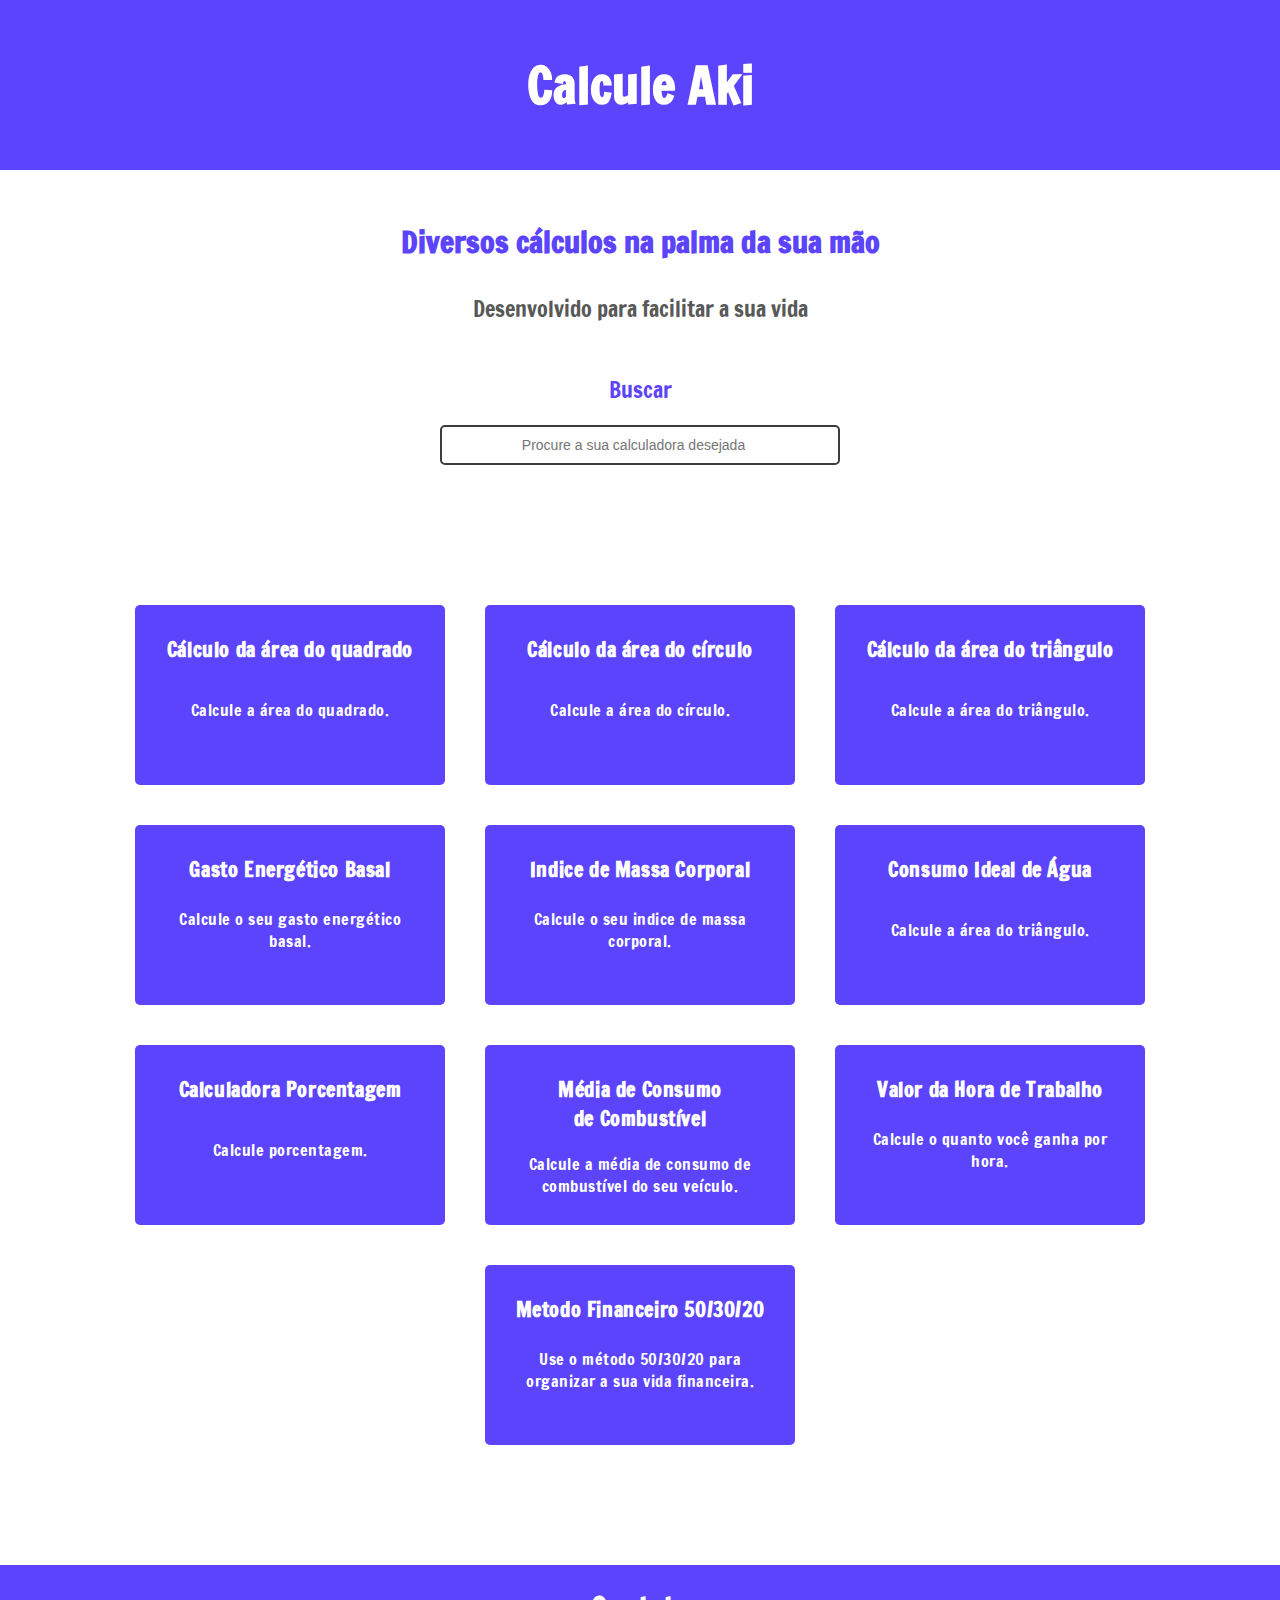
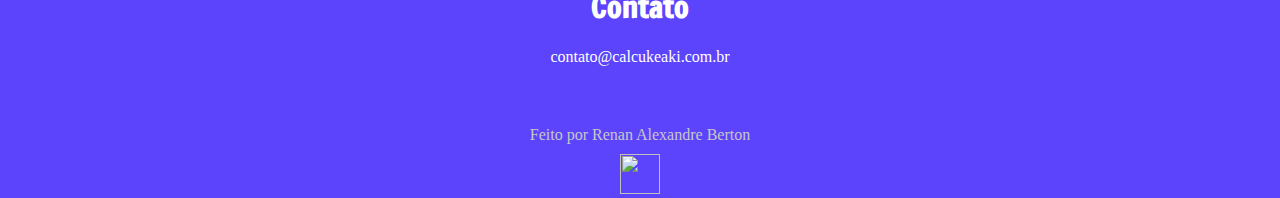
==== index.html @ 6d1ae71f "First Commit Teste" ====
<!DOCTYPE html>
<html lang="en">
<head>
  <meta charset="UTF-8">
  <meta http-equiv="X-UA-Compatible" content="IE=edge">
  <meta name="viewport" content="width=device-width, initial-scale=1.0">
  <title>Calcule Aki - Calculos na palma da sua mão</title>
  <meta name="description" content="Calcuke Aki - Calculos na palma da sua mão">
  <meta property="og:description" content="Calcuke Aki - Calculos na palma da sua mão">
  <meta property="og:image”content" content="https://i.postimg.cc/QCVg3ykB/logo.png">  
  <meta property="og:url" content="https://calculeaki.com.br/" />
  <link rel="shortcut icon" href="img/favicon.ico">
  <meta property="og:type" content="website" />
  <meta property="og:title" content="Calcuke Aki - Calculadora do Método 50/30/20 para controle financeiro" />
  <link rel="stylesheet" href="css/style.css">
</head>
<body>
  <header>
    <h1>Calcule Aki</h1>
  </header>  
  <section class="intro">
    <h2>Diversos cálculos na palma da sua mão</h2>
    <p>Desenvolvido para facilitar a sua vida</p>
    <span>Buscar</span>
    <input type="search" placeholder="Procure a sua calculadora desejada">
  </section>
    <section class="boxCards">
        <a class ="card" href="./area-quadrado/index.html">          
          <h3>Cálculo da área do quadrado</h3>
          <p>Calcule a área do quadrado.</p>
        </a>

        <a class ="card" href="./area-circulo/index.html">          
          <h3>Cálculo da área do círculo</h3>
          <p>Calcule a área do círculo.</p>
        </a>

        <a class ="card" href="./area-triangulo/index.html">          
          <h3>Cálculo da área do triângulo</h3>
          <p>Calcule a área do triângulo.</p>
        </a>

        <a class ="card" href="./calculo-basal/index.html">          
          <h3>Gasto Energético Basal</h3>
          <p>Calcule o seu gasto energético basal.</p>
        </a>

        <a class ="card" href="./teste-imc/index.html">          
          <h3>Indice de Massa Corporal</h3>
          <p>Calcule o seu indice de massa corporal.</p>
        </a>

        <a class ="card" href="./consumo-agua/index.html">          
          <h3>Consumo Ideal de Água</h3>
          <p>Calcule a área do triângulo.</p>
        </a>
        
        <a class ="card" href="./porcentagem/index.html">          
          <h3>Calculadora Porcentagem</h3>
          <p>Calcule porcentagem.</p>
        </a>

        <a class ="card" href="./calculo-gasolina/index.html">          
          <h3>Média de Consumo <br>de Combustível</h3>
          <p>Calcule a média de consumo de combustível do seu veículo.</p>
        </a>

        <a class ="card" href="./hora-trabalhada/index.html">          
          <h3>Valor da Hora de Trabalho</h3>
          <p>Calcule o quanto você ganha por hora.</p>
        </a>

        <a class ="card" href="./metodo-50/index.html">          
          <h3>Metodo Financeiro  50/30/20</h3>
          <p>Use o método 50/30/20 para organizar a sua vida financeira.</p>
        </a>
      </section>
      <footer>
        <h4>Contato</h4>
        <p>contato@calcukeaki.com.br</p>
        <div class="feitoPor">
          <span>Feito por Renan Alexandre Berton</span>
          <a href="https://www.linkedin.com/in/renan-alexandre-berton-565620142/"> <img src="https://iconape.com/wp-content/files/yd/367773/svg/logo-linkedin-logo-icon-png-svg.png" width="40" height="40" alt=""> </a>
        </div>
      </footer>
</body>
</html>
---- css/style.css ----
@import url('https://fonts.googleapis.com/css2?family=Francois+One&display=swap');

*, body {
  margin: 0px;
  padding: 0px;
}

h1 {
  text-align: center;
  font-family: 'Francois One', sans-serif;
  color: #fff;
  font-size: 50px;
}

header {
  background-color: #5B44FB;
  padding: 50px 0;
}

.intro {
  display: flex;
  flex-direction: column;
  justify-content: center;
  align-items: center;
}

.intro h2 {
  padding: 50px 0 30px 0;
  font-family: 'Francois One', sans-serif;
  color: #5B44FB;
  font-size: 30px;
}

.intro p {
  color: #585858;
  font-family: 'Francois One', sans-serif;
  font-size: 22px;
  padding: 0 0 50px 0;
}

.intro span {
  color: #5B44FB;
  font-size: 22px;
  font-family: 'Francois One', sans-serif;
}

.intro input {
  width: 400px;
  height: 40px;
  border-radius: 5px;
  border: 2px #3c3c3c solid;
  margin: 20px 0;
  padding: 0px 10px;
  text-align: center;
  color: #3c3c3c;
}

.intro input::placeholder {
  font-size: 14px;
}

.card {
  background-color: #5B44FB;
  color: #FFFFFF;
  height: 120px;
  padding: 30px;
  border-radius: 5px;
  border: none;
  text-align: center;
  letter-spacing: 0.5px;
  cursor: pointer;
  text-decoration: none;
  flex-wrap: wrap;
  display: flex;
  justify-content: space-around;
  flex: 0 1 250px;
  margin: 20px;
  transform: 1;
}

.card:hover {
  padding: 40px;
  transition: 1s;
}

.card h3 {
  font-family: 'Francois One', sans-serif;
  font-size: 20px;
  letter-spacing: 0.6px;
}

.card p {
  font-family: 'Francois One', sans-serif;
  padding: 20px 0;
  color: #FFFFFF;
}

.boxCards {
  max-width: 1080px;
  margin: 100px auto;
  display: flex;
  flex-direction: row;
  justify-content: center;
  align-items: center;
  flex-wrap: wrap;
}

footer {
  background-color: #5B44FB;
  height: auto;
  width: 100%;
}

h4 {
  text-align: center;
  color: #FFFFFF;
  font-family: 'Francois One', sans-serif;
  font-size: 30px;
  padding: 20px 0 0 0;
}

footer p {
  text-align: center;
  font-size: 16px;
  font-family: Georgia, 'Times New Roman', Times, serif;
  color: #ffff;
  padding: 20px 0;
}

footer .feitoPor {
  display: flex;
  flex-direction: column;
  justify-content: center;
  align-items: center;
  margin-top: 40px;
  color: #C8C6C6;
  gap: 10px;
}

@media only screen and (max-width: 787px) {
  .intro h2 {
    padding: 30px 20px;
    text-align: center;
    font-size: 26px;
    width: 300px;
  }

  .intro p {
    text-align: center;
    width: 200px;
  }

  .intro input {
    width: 300px;
  }
}
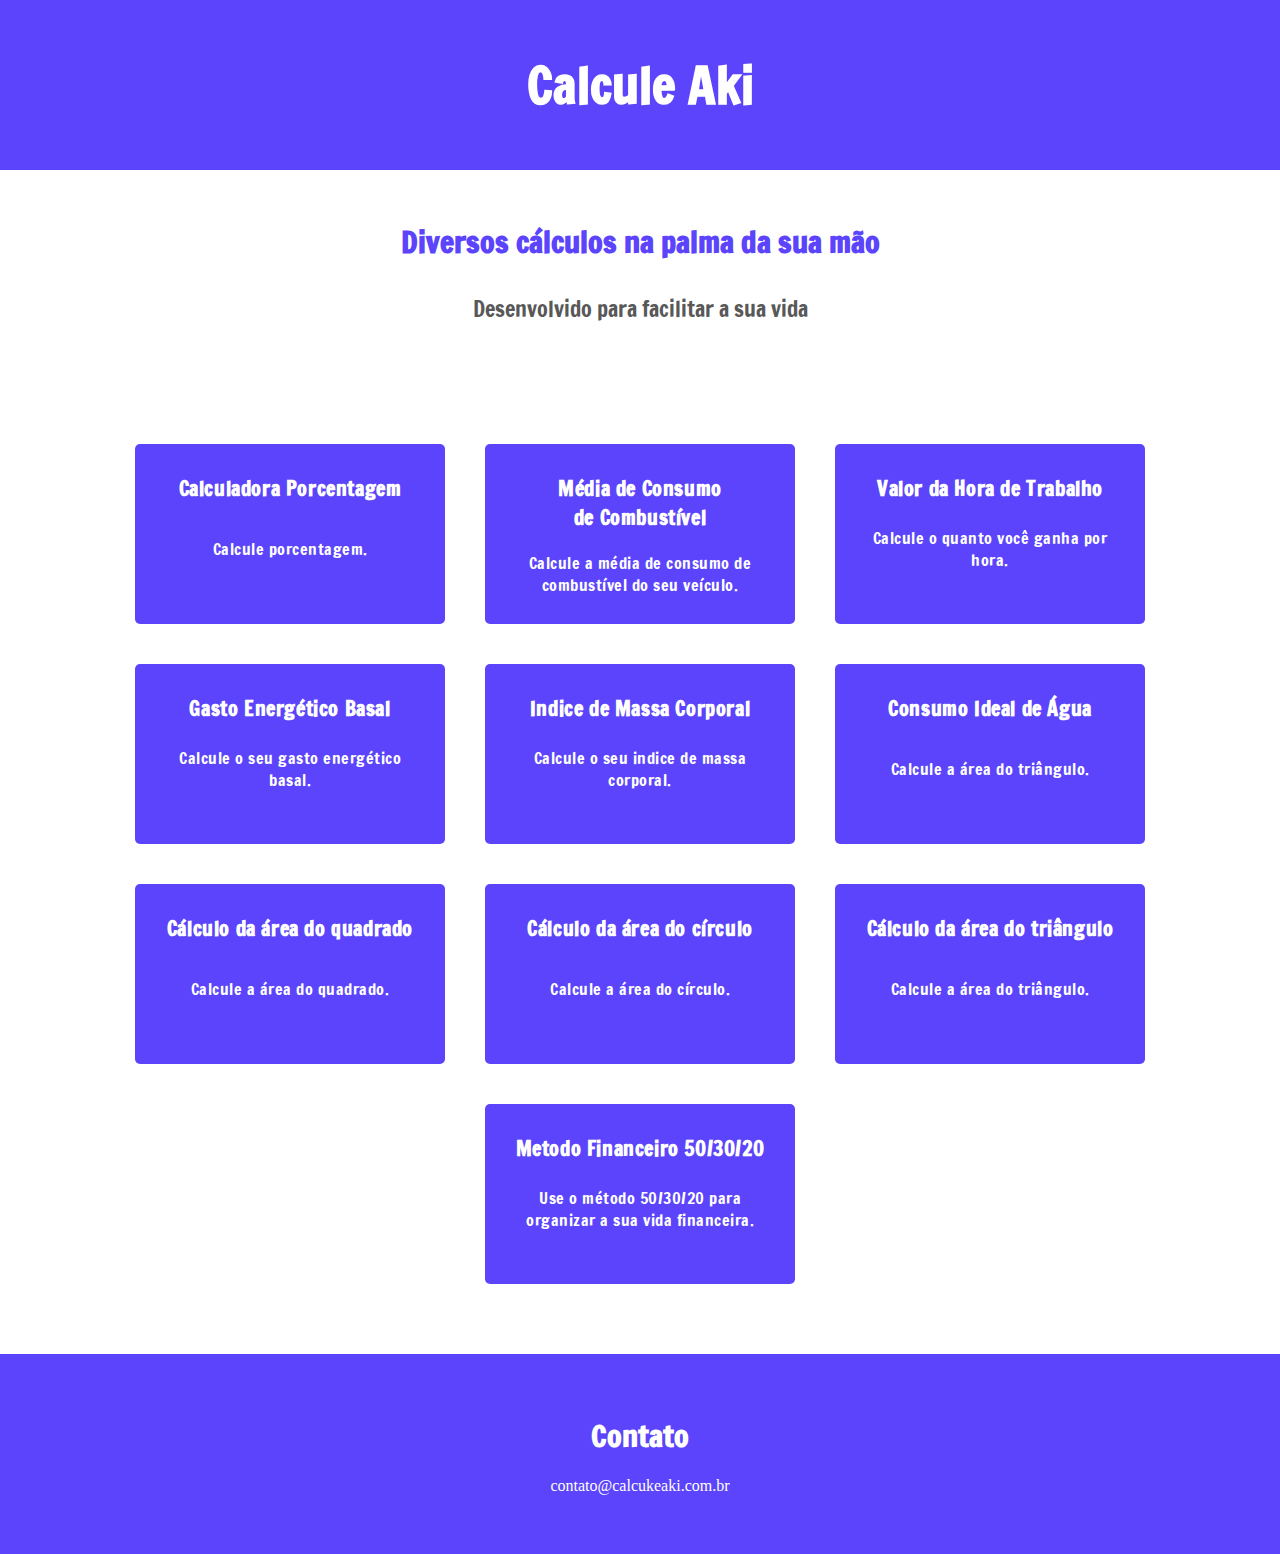
==== commit f45d3dd4: "Add capa ao site" ====
--- a/index.html
+++ b/index.html
@@ -5,13 +5,13 @@
   <meta http-equiv="X-UA-Compatible" content="IE=edge">
   <meta name="viewport" content="width=device-width, initial-scale=1.0">
   <title>Calcule Aki - Calculos na palma da sua mão</title>
-  <meta name="description" content="Calcuke Aki - Calculos na palma da sua mão">
-  <meta property="og:description" content="Calcuke Aki - Calculos na palma da sua mão">
-  <meta property="og:image”content" content="https://i.postimg.cc/QCVg3ykB/logo.png">  
+  <meta name="description" content="Calcule Aki - Calculadoras de porcentagem, média do consumo de combustível, hora trabalhada, entre outros.">
+  <meta property="og:description" content="Calcule Aki - Calculadoras de porcentagem, média do consumo de combustível, hora trabalhada, entre outros.">
+  <meta property="og:image”content" content="img/capa.jpeg">  
   <meta property="og:url" content="https://calculeaki.com.br/" />
   <link rel="shortcut icon" href="img/favicon.ico">
   <meta property="og:type" content="website" />
-  <meta property="og:title" content="Calcuke Aki - Calculadora do Método 50/30/20 para controle financeiro" />
+  <meta property="og:title" content="Calcule Aki - Diversos calculos na palma da sua mão." />
   <link rel="stylesheet" href="css/style.css">
 </head>
 <body>
@@ -21,67 +21,63 @@
   <section class="intro">
     <h2>Diversos cálculos na palma da sua mão</h2>
     <p>Desenvolvido para facilitar a sua vida</p>
-    <span>Buscar</span>
-    <input type="search" placeholder="Procure a sua calculadora desejada">
   </section>
     <section class="boxCards">
+
+      <a class ="card" href="./porcentagem/index.html">          
+        <h3>Calculadora Porcentagem</h3>
+        <p>Calcule porcentagem.</p>
+      </a>
+
+      <a class ="card" href="./calculo-gasolina/index.html">          
+        <h3>Média de Consumo <br>de Combustível</h3>
+        <p>Calcule a média de consumo de combustível do seu veículo.</p>
+      </a>
+
+      <a class ="card" href="./hora-trabalhada/index.html">          
+        <h3>Valor da Hora de Trabalho</h3>
+        <p>Calcule o quanto você ganha por hora.</p>
+      </a>
+      
+      <a class ="card" href="./calculo-basal/index.html">          
+        <h3>Gasto Energético Basal</h3>
+        <p>Calcule o seu gasto energético basal.</p>
+      </a>
+      
+      <a class ="card" href="./teste-imc/index.html">          
+        <h3>Indice de Massa Corporal</h3>
+        <p>Calcule o seu indice de massa corporal.</p>
+      </a>
+      
+      <a class ="card" href="./consumo-agua/index.html">          
+        <h3>Consumo Ideal de Água</h3>
+          <p>Calcule a área do triângulo.</p>
+        </a>        
+        
         <a class ="card" href="./area-quadrado/index.html">          
           <h3>Cálculo da área do quadrado</h3>
           <p>Calcule a área do quadrado.</p>
         </a>
-
+        
         <a class ="card" href="./area-circulo/index.html">          
           <h3>Cálculo da área do círculo</h3>
           <p>Calcule a área do círculo.</p>
         </a>
-
+        
         <a class ="card" href="./area-triangulo/index.html">          
           <h3>Cálculo da área do triângulo</h3>
           <p>Calcule a área do triângulo.</p>
-        </a>
-
-        <a class ="card" href="./calculo-basal/index.html">          
-          <h3>Gasto Energético Basal</h3>
-          <p>Calcule o seu gasto energético basal.</p>
-        </a>
-
-        <a class ="card" href="./teste-imc/index.html">          
-          <h3>Indice de Massa Corporal</h3>
-          <p>Calcule o seu indice de massa corporal.</p>
-        </a>
-
-        <a class ="card" href="./consumo-agua/index.html">          
-          <h3>Consumo Ideal de Água</h3>
-          <p>Calcule a área do triângulo.</p>
-        </a>
-        
-        <a class ="card" href="./porcentagem/index.html">          
-          <h3>Calculadora Porcentagem</h3>
-          <p>Calcule porcentagem.</p>
-        </a>
-
-        <a class ="card" href="./calculo-gasolina/index.html">          
-          <h3>Média de Consumo <br>de Combustível</h3>
-          <p>Calcule a média de consumo de combustível do seu veículo.</p>
-        </a>
-
-        <a class ="card" href="./hora-trabalhada/index.html">          
-          <h3>Valor da Hora de Trabalho</h3>
-          <p>Calcule o quanto você ganha por hora.</p>
         </a>
 
         <a class ="card" href="./metodo-50/index.html">          
           <h3>Metodo Financeiro  50/30/20</h3>
           <p>Use o método 50/30/20 para organizar a sua vida financeira.</p>
         </a>
+
       </section>
       <footer>
         <h4>Contato</h4>
         <p>contato@calcukeaki.com.br</p>
-        <div class="feitoPor">
-          <span>Feito por Renan Alexandre Berton</span>
-          <a href="https://www.linkedin.com/in/renan-alexandre-berton-565620142/"> <img src="https://iconape.com/wp-content/files/yd/367773/svg/logo-linkedin-logo-icon-png-svg.png" width="40" height="40" alt=""> </a>
-        </div>
       </footer>
 </body>
 </html>--- a/css/style.css
+++ b/css/style.css
@@ -1,6 +1,7 @@
 @import url('https://fonts.googleapis.com/css2?family=Francois+One&display=swap');
 
-*, body {
+*,
+body {
   margin: 0px;
   padding: 0px;
 }
@@ -16,6 +17,33 @@
   background-color: #5B44FB;
   padding: 50px 0;
 }
+
+footer {
+  background-color: #5B44FB;
+  height: 200px;
+  width: 100%;
+  display: flex;
+  flex-direction: column;
+  justify-content: center;
+  align-items: center;
+}
+
+h4 {
+  text-align: center;
+  color: #FFFFFF;
+  font-family: 'Francois One', sans-serif;
+  font-size: 30px;
+  padding: 20px 0 0 0;
+}
+
+footer p {
+  text-align: center;
+  font-size: 16px;
+  font-family: Georgia, 'Times New Roman', Times, serif;
+  color: #ffff;
+  padding: 20px 0;
+}
+
 
 .intro {
   display: flex;
@@ -97,7 +125,7 @@
 
 .boxCards {
   max-width: 1080px;
-  margin: 100px auto;
+  margin: 50px auto;
   display: flex;
   flex-direction: row;
   justify-content: center;
@@ -105,37 +133,7 @@
   flex-wrap: wrap;
 }
 
-footer {
-  background-color: #5B44FB;
-  height: auto;
-  width: 100%;
-}
 
-h4 {
-  text-align: center;
-  color: #FFFFFF;
-  font-family: 'Francois One', sans-serif;
-  font-size: 30px;
-  padding: 20px 0 0 0;
-}
-
-footer p {
-  text-align: center;
-  font-size: 16px;
-  font-family: Georgia, 'Times New Roman', Times, serif;
-  color: #ffff;
-  padding: 20px 0;
-}
-
-footer .feitoPor {
-  display: flex;
-  flex-direction: column;
-  justify-content: center;
-  align-items: center;
-  margin-top: 40px;
-  color: #C8C6C6;
-  gap: 10px;
-}
 
 @media only screen and (max-width: 787px) {
   .intro h2 {
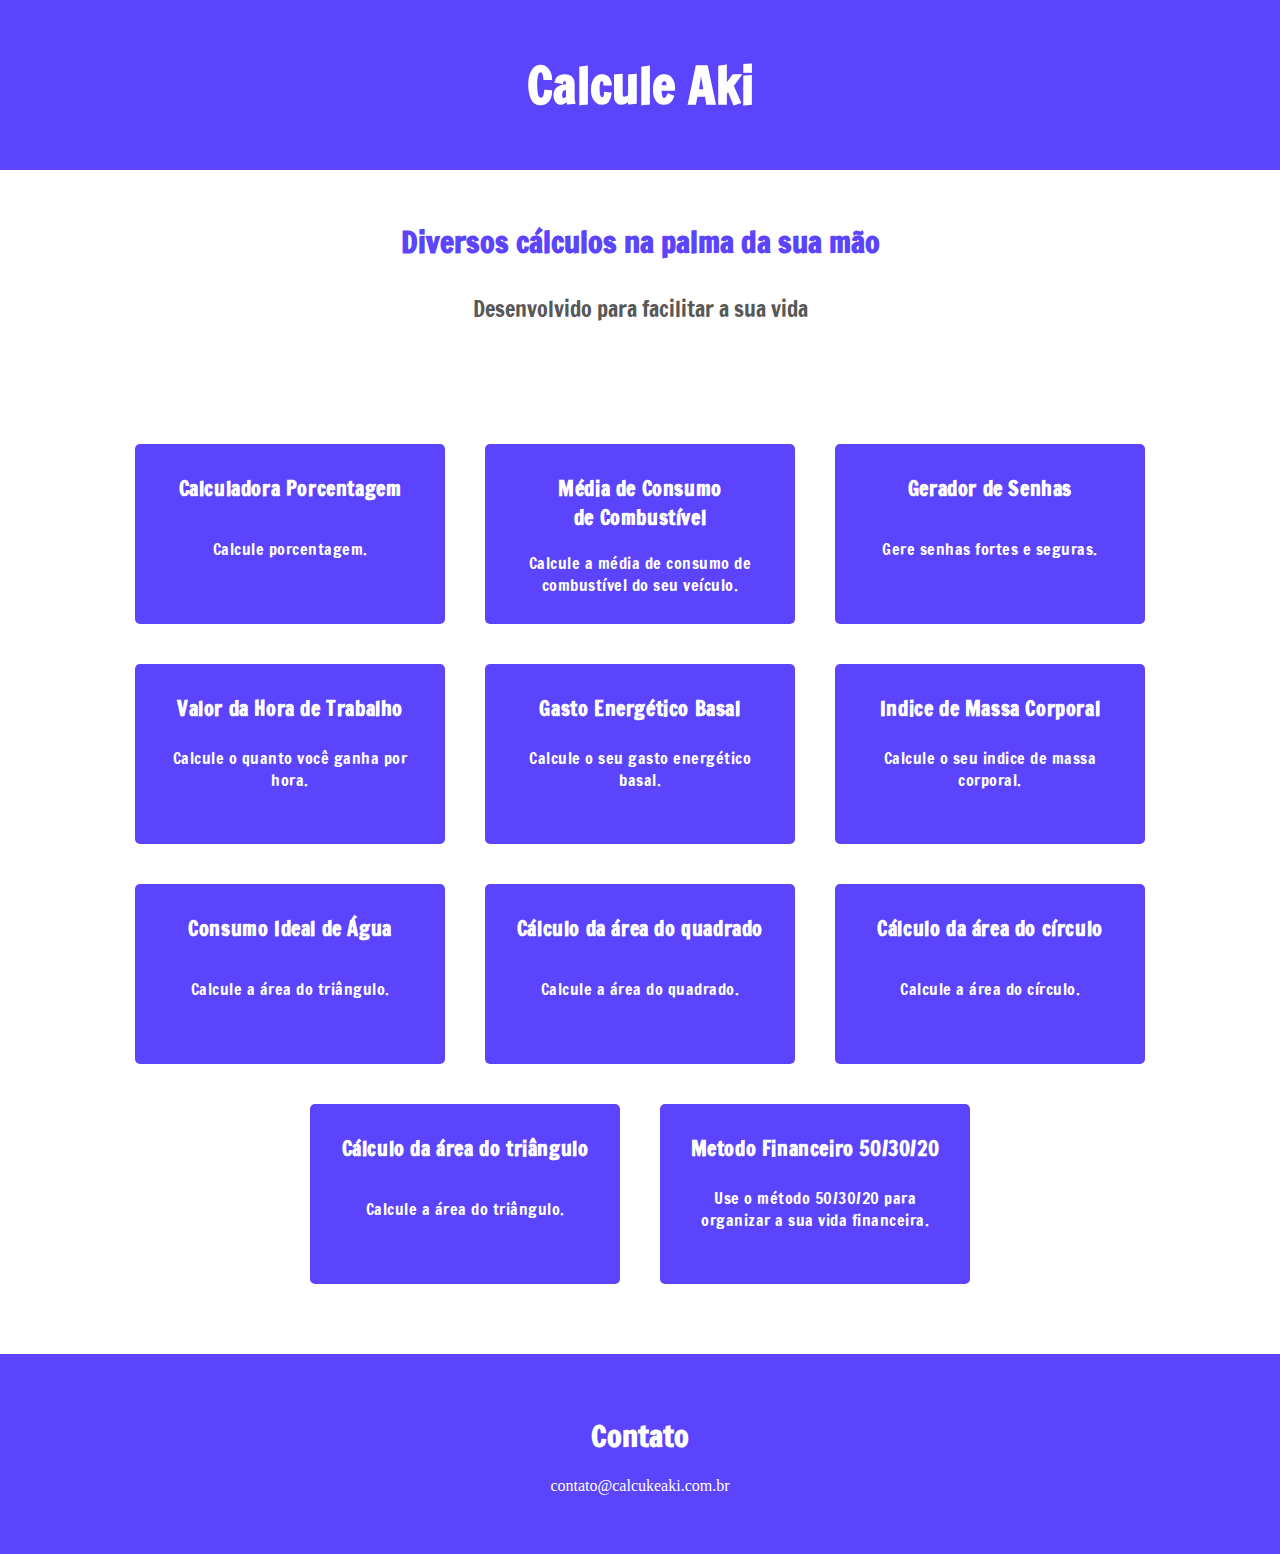
==== commit b8bc9025: "Add og:image" ====
--- a/index.html
+++ b/index.html
@@ -7,12 +7,21 @@
   <title>Calcule Aki - Calculos na palma da sua mão</title>
   <meta name="description" content="Calcule Aki - Calculadoras de porcentagem, média do consumo de combustível, hora trabalhada, entre outros.">
   <meta property="og:description" content="Calcule Aki - Calculadoras de porcentagem, média do consumo de combustível, hora trabalhada, entre outros.">
-  <meta property="og:image”content" content="img/capa.jpeg">  
+  <meta property="og:image”content" content="https://imgur.com/a/BZ80Jm3">  
   <meta property="og:url" content="https://calculeaki.com.br/" />
   <link rel="shortcut icon" href="img/favicon.ico">
   <meta property="og:type" content="website" />
   <meta property="og:title" content="Calcule Aki - Diversos calculos na palma da sua mão." />
   <link rel="stylesheet" href="css/style.css">
+  <!-- Global site tag (gtag.js) - Google Analytics -->
+  <script async src="https://www.googletagmanager.com/gtag/js?id=G-ELTMPWC9S4"></script>
+  <script>
+    window.dataLayer = window.dataLayer || [];
+    function gtag(){dataLayer.push(arguments);}
+    gtag('js', new Date());
+
+    gtag('config', 'G-ELTMPWC9S4');
+  </script>
 </head>
 <body>
   <header>
@@ -32,6 +41,11 @@
       <a class ="card" href="./calculo-gasolina/index.html">          
         <h3>Média de Consumo <br>de Combustível</h3>
         <p>Calcule a média de consumo de combustível do seu veículo.</p>
+      </a>
+
+      <a class ="card" href="./gerador-senhas/index.html">          
+        <h3>Gerador de Senhas</h3>
+        <p>Gere senhas fortes e seguras.</p>
       </a>
 
       <a class ="card" href="./hora-trabalhada/index.html">          
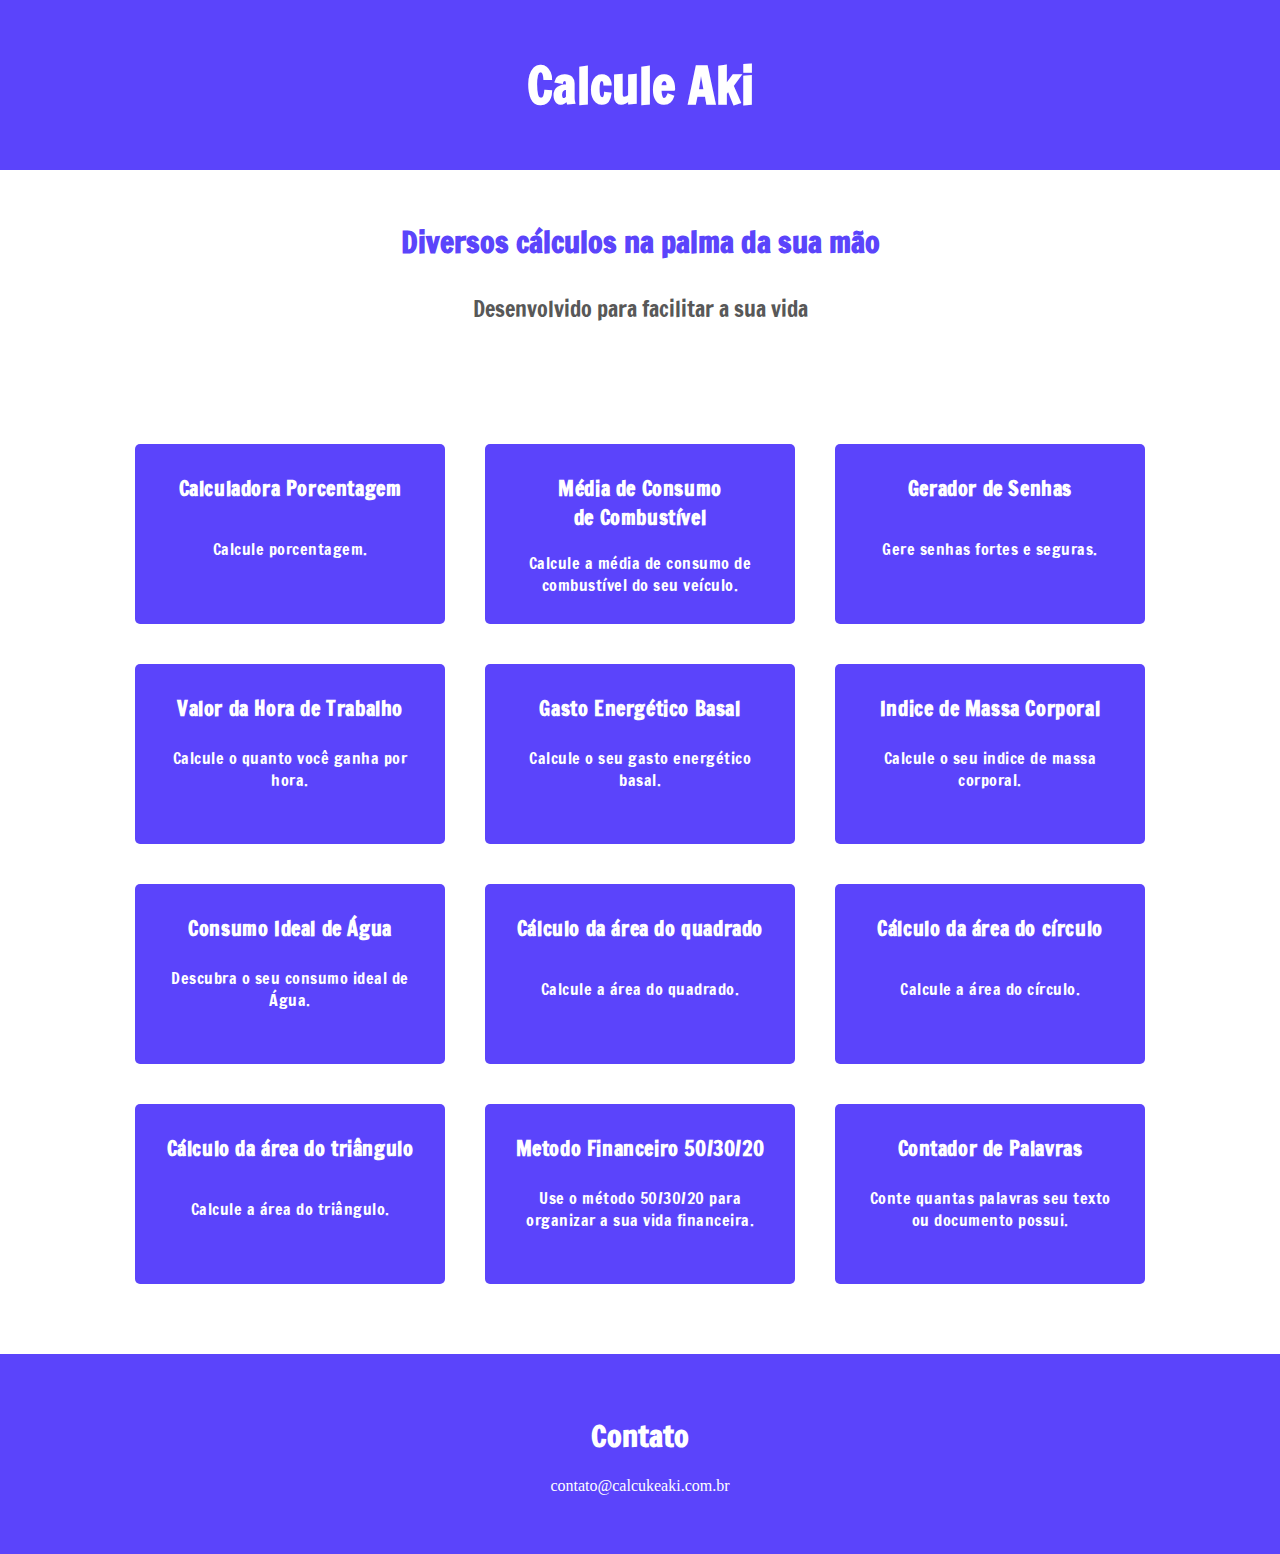
==== commit 7b79f525: "Adicionado o contador de palavras" ====
--- a/index.html
+++ b/index.html
@@ -7,9 +7,9 @@
   <title>Calcule Aki - Calculos na palma da sua mão</title>
   <meta name="description" content="Calcule Aki - Calculadoras de porcentagem, média do consumo de combustível, hora trabalhada, entre outros.">
   <meta property="og:description" content="Calcule Aki - Calculadoras de porcentagem, média do consumo de combustível, hora trabalhada, entre outros.">
-  <meta property="og:image”content" content="https://imgur.com/a/BZ80Jm3">  
+  <meta property="og:image" content="https://i.imgur.com/N88WGgB.png" />  
   <meta property="og:url" content="https://calculeaki.com.br/" />
-  <link rel="shortcut icon" href="img/favicon.ico">
+  <link rel="shortcut icon" href="favicon.ico">
   <meta property="og:type" content="website" />
   <meta property="og:title" content="Calcule Aki - Diversos calculos na palma da sua mão." />
   <link rel="stylesheet" href="css/style.css">
@@ -65,7 +65,7 @@
       
       <a class ="card" href="./consumo-agua/index.html">          
         <h3>Consumo Ideal de Água</h3>
-          <p>Calcule a área do triângulo.</p>
+          <p>Descubra o seu consumo ideal de Água.</p>
         </a>        
         
         <a class ="card" href="./area-quadrado/index.html">          
@@ -88,10 +88,15 @@
           <p>Use o método 50/30/20 para organizar a sua vida financeira.</p>
         </a>
 
+        <a class ="card" href="./Contador de Palavras/index.html">          
+          <h3>Contador de Palavras</h3>
+          <p>Conte quantas palavras seu texto ou documento possui.</p>
+        </a>
+
       </section>
       <footer>
         <h4>Contato</h4>
         <p>contato@calcukeaki.com.br</p>
       </footer>
 </body>
-</html>+</html>
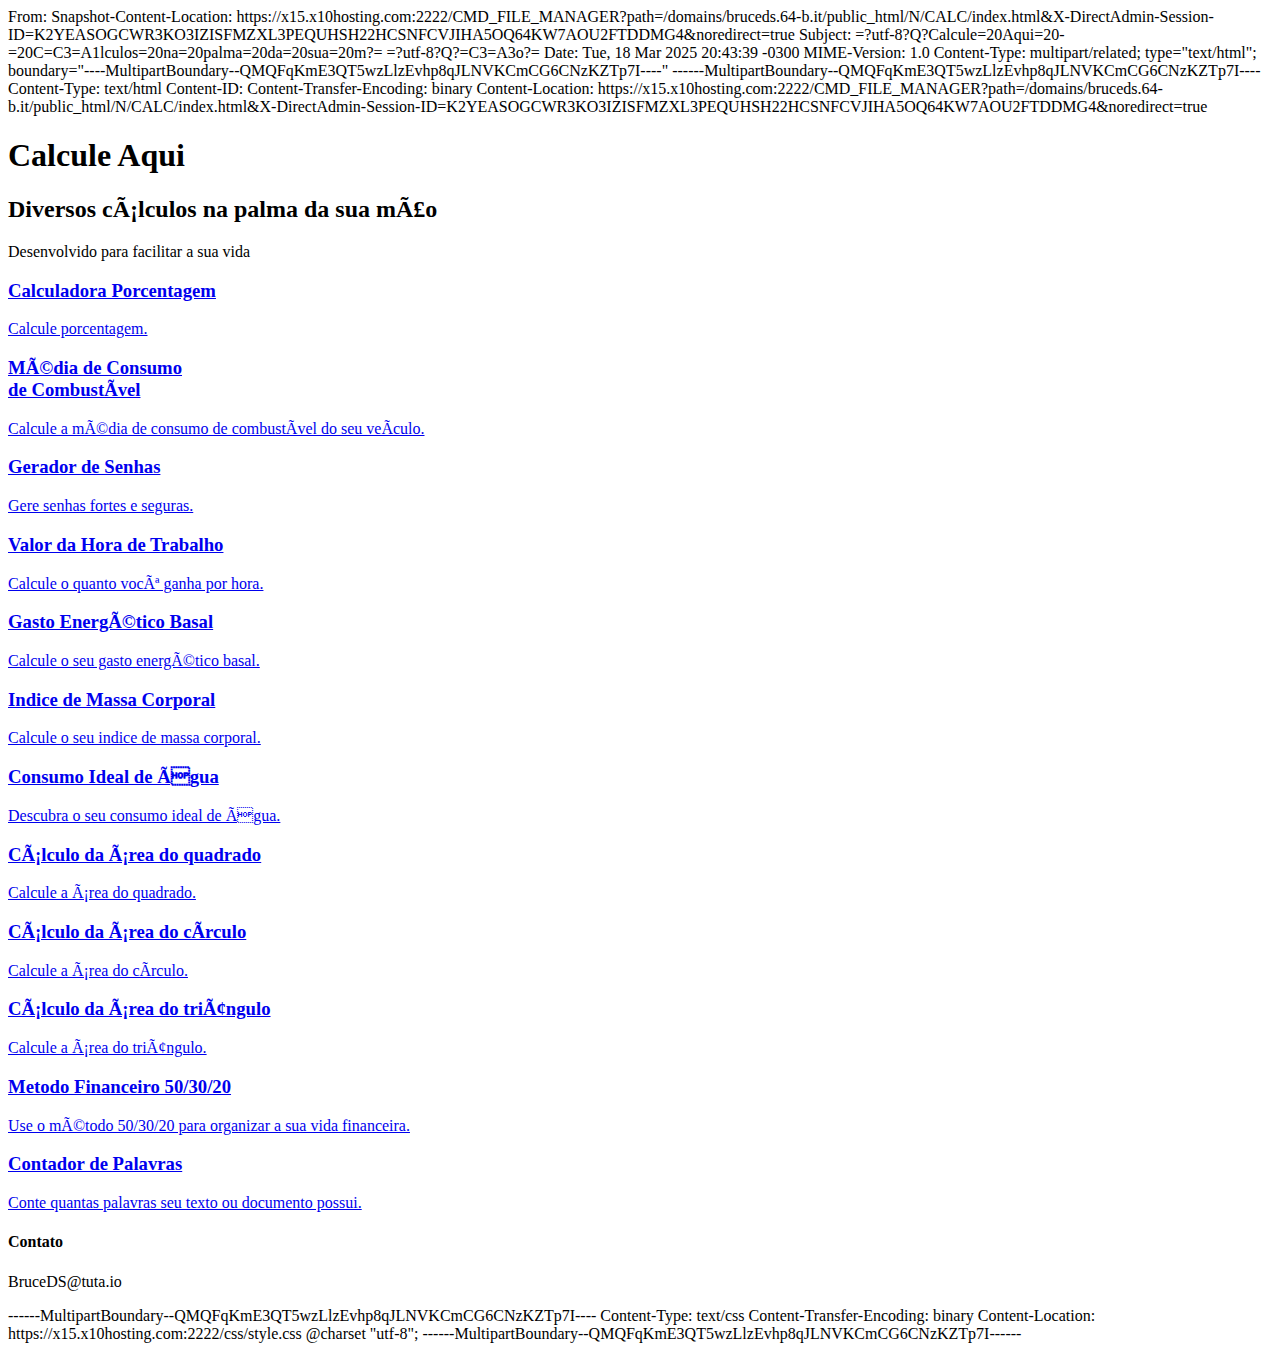
==== commit bee5fc1f: "Add files via upload" ====
--- a/index.html
+++ b/index.html
@@ -1,31 +1,40 @@
-<!DOCTYPE html>
-<html lang="en">
-<head>
-  <meta charset="UTF-8">
+From: <Saved by Blink>
+Snapshot-Content-Location: https://x15.x10hosting.com:2222/CMD_FILE_MANAGER?path=/domains/bruceds.64-b.it/public_html/N/CALC/index.html&X-DirectAdmin-Session-ID=K2YEASOGCWR3KO3IZISFMZXL3PEQUHSH22HCSNFCVJIHA5OQ64KW7AOU2FTDDMG4&noredirect=true
+Subject: =?utf-8?Q?Calcule=20Aqui=20-=20C=C3=A1lculos=20na=20palma=20da=20sua=20m?=
+ =?utf-8?Q?=C3=A3o?=
+Date: Tue, 18 Mar 2025 20:43:39 -0300
+MIME-Version: 1.0
+Content-Type: multipart/related;
+	type="text/html";
+	boundary="----MultipartBoundary--QMQFqKmE3QT5wzLlzEvhp8qJLNVKCmCG6CNzKZTp7I----"
+
+
+------MultipartBoundary--QMQFqKmE3QT5wzLlzEvhp8qJLNVKCmCG6CNzKZTp7I----
+Content-Type: text/html
+Content-ID: <frame-8B2EF0D98055013871AAB8CD924CF08C@mhtml.blink>
+Content-Transfer-Encoding: binary
+Content-Location: https://x15.x10hosting.com:2222/CMD_FILE_MANAGER?path=/domains/bruceds.64-b.it/public_html/N/CALC/index.html&X-DirectAdmin-Session-ID=K2YEASOGCWR3KO3IZISFMZXL3PEQUHSH22HCSNFCVJIHA5OQ64KW7AOU2FTDDMG4&noredirect=true
+
+<!DOCTYPE html><html lang="en"><head><meta http-equiv="Content-Type" content="text/html; charset=UTF-8">
+  
   <meta http-equiv="X-UA-Compatible" content="IE=edge">
   <meta name="viewport" content="width=device-width, initial-scale=1.0">
-  <title>Calcule Aki - Calculos na palma da sua mão</title>
-  <meta name="description" content="Calcule Aki - Calculadoras de porcentagem, média do consumo de combustível, hora trabalhada, entre outros.">
-  <meta property="og:description" content="Calcule Aki - Calculadoras de porcentagem, média do consumo de combustível, hora trabalhada, entre outros.">
-  <meta property="og:image" content="https://i.imgur.com/N88WGgB.png" />  
-  <meta property="og:url" content="https://calculeaki.com.br/" />
-  <link rel="shortcut icon" href="favicon.ico">
-  <meta property="og:type" content="website" />
-  <meta property="og:title" content="Calcule Aki - Diversos calculos na palma da sua mão." />
-  <link rel="stylesheet" href="css/style.css">
+  <title>Calcule Aqui - Cálculos na palma da sua mão</title>
+  <meta name="description" content="Calcule Aqui - Calculadoras de porcentagem, média do consumo de combustível, hora trabalhada, entre outros.">
+  <meta property="og:description" content="Calcule Aqui - Calculadoras de porcentagem, média do consumo de combustível, hora trabalhada, entre outros.">
+  <meta property="og:image" content="https://i.imgur.com/N88WGgB.png">  
+  <meta property="og:url" content="https://BruceDS.64-b.it/N/CALC/">
+  <link rel="shortcut icon" href="https://x15.x10hosting.com:2222/favicon.ico">
+  <meta property="og:type" content="website">
+  <meta property="og:title" content="Calcule Aqui - Diversos calculos na palma da sua mão.">
+  <link rel="stylesheet" href="https://x15.x10hosting.com:2222/css/style.css">
   <!-- Global site tag (gtag.js) - Google Analytics -->
-  <script async src="https://www.googletagmanager.com/gtag/js?id=G-ELTMPWC9S4"></script>
-  <script>
-    window.dataLayer = window.dataLayer || [];
-    function gtag(){dataLayer.push(arguments);}
-    gtag('js', new Date());
-
-    gtag('config', 'G-ELTMPWC9S4');
-  </script>
+  
+  
 </head>
 <body>
   <header>
-    <h1>Calcule Aki</h1>
+    <h1>Calcule Aqui</h1>
   </header>  
   <section class="intro">
     <h2>Diversos cálculos na palma da sua mão</h2>
@@ -33,62 +42,62 @@
   </section>
     <section class="boxCards">
 
-      <a class ="card" href="./porcentagem/index.html">          
+      <a class="card" href="https://x15.x10hosting.com:2222/porcentagem/index.html">          
         <h3>Calculadora Porcentagem</h3>
         <p>Calcule porcentagem.</p>
       </a>
 
-      <a class ="card" href="./calculo-gasolina/index.html">          
+      <a class="card" href="https://x15.x10hosting.com:2222/calculo-gasolina/index.html">          
         <h3>Média de Consumo <br>de Combustível</h3>
         <p>Calcule a média de consumo de combustível do seu veículo.</p>
       </a>
 
-      <a class ="card" href="./gerador-senhas/index.html">          
+      <a class="card" href="https://x15.x10hosting.com:2222/gerador-senhas/index.html">          
         <h3>Gerador de Senhas</h3>
         <p>Gere senhas fortes e seguras.</p>
       </a>
 
-      <a class ="card" href="./hora-trabalhada/index.html">          
+      <a class="card" href="https://x15.x10hosting.com:2222/hora-trabalhada/index.html">          
         <h3>Valor da Hora de Trabalho</h3>
         <p>Calcule o quanto você ganha por hora.</p>
       </a>
       
-      <a class ="card" href="./calculo-basal/index.html">          
+      <a class="card" href="https://x15.x10hosting.com:2222/calculo-basal/index.html">          
         <h3>Gasto Energético Basal</h3>
         <p>Calcule o seu gasto energético basal.</p>
       </a>
       
-      <a class ="card" href="./teste-imc/index.html">          
+      <a class="card" href="https://x15.x10hosting.com:2222/teste-imc/index.html">          
         <h3>Indice de Massa Corporal</h3>
         <p>Calcule o seu indice de massa corporal.</p>
       </a>
       
-      <a class ="card" href="./consumo-agua/index.html">          
+      <a class="card" href="https://x15.x10hosting.com:2222/consumo-agua/index.html">          
         <h3>Consumo Ideal de Água</h3>
           <p>Descubra o seu consumo ideal de Água.</p>
         </a>        
         
-        <a class ="card" href="./area-quadrado/index.html">          
+        <a class="card" href="https://x15.x10hosting.com:2222/area-quadrado/index.html">          
           <h3>Cálculo da área do quadrado</h3>
           <p>Calcule a área do quadrado.</p>
         </a>
         
-        <a class ="card" href="./area-circulo/index.html">          
+        <a class="card" href="https://x15.x10hosting.com:2222/area-circulo/index.html">          
           <h3>Cálculo da área do círculo</h3>
           <p>Calcule a área do círculo.</p>
         </a>
         
-        <a class ="card" href="./area-triangulo/index.html">          
+        <a class="card" href="https://x15.x10hosting.com:2222/area-triangulo/index.html">          
           <h3>Cálculo da área do triângulo</h3>
           <p>Calcule a área do triângulo.</p>
         </a>
 
-        <a class ="card" href="./metodo-50/index.html">          
+        <a class="card" href="https://x15.x10hosting.com:2222/metodo-50/index.html">          
           <h3>Metodo Financeiro  50/30/20</h3>
           <p>Use o método 50/30/20 para organizar a sua vida financeira.</p>
         </a>
 
-        <a class ="card" href="./Contador de Palavras/index.html">          
+        <a class="card" href="https://x15.x10hosting.com:2222/Contador%20de%20Palavras/index.html">          
           <h3>Contador de Palavras</h3>
           <p>Conte quantas palavras seu texto ou documento possui.</p>
         </a>
@@ -96,7 +105,17 @@
       </section>
       <footer>
         <h4>Contato</h4>
-        <p>contato@calcukeaki.com.br</p>
+        <p>BruceDS@tuta.io</p>
       </footer>
-</body>
-</html>
+
+
+</body></html>
+------MultipartBoundary--QMQFqKmE3QT5wzLlzEvhp8qJLNVKCmCG6CNzKZTp7I----
+Content-Type: text/css
+Content-Transfer-Encoding: binary
+Content-Location: https://x15.x10hosting.com:2222/css/style.css
+
+@charset "utf-8";
+
+
+------MultipartBoundary--QMQFqKmE3QT5wzLlzEvhp8qJLNVKCmCG6CNzKZTp7I------
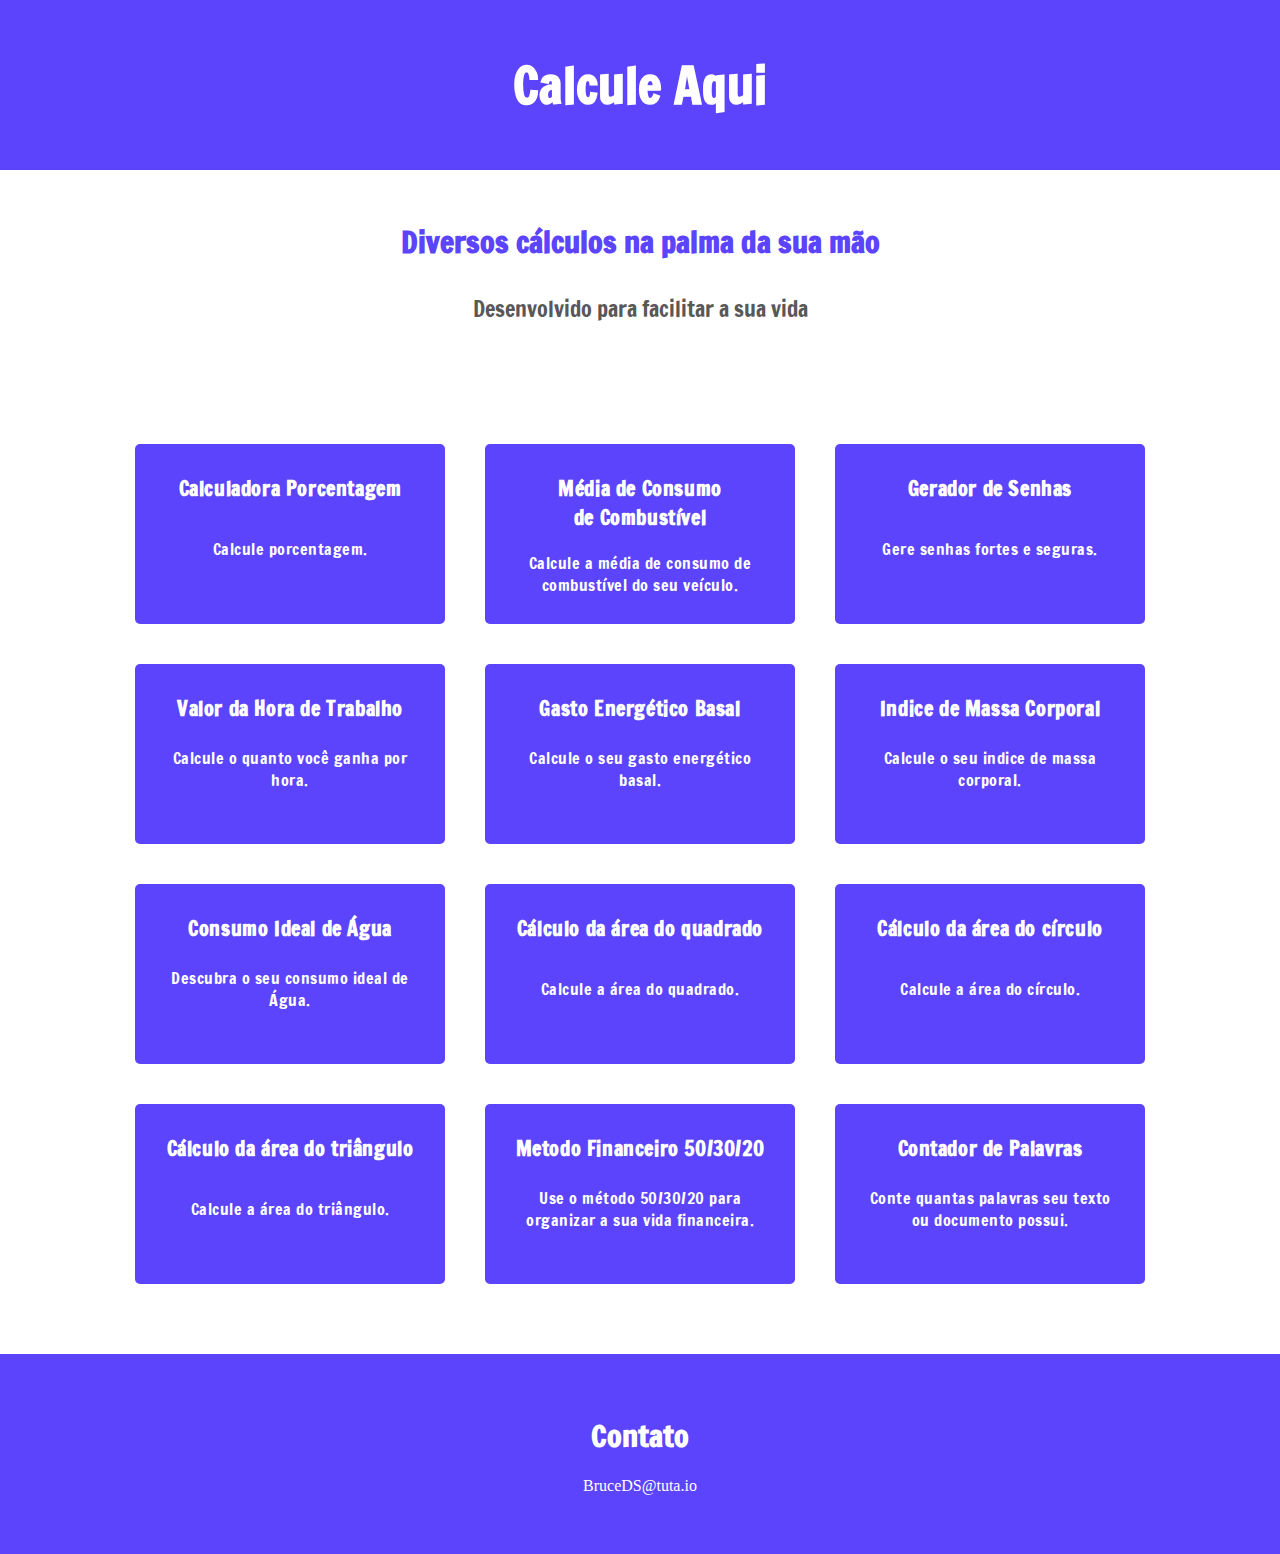
==== commit 8a5ffdba: "Add files via upload" ====
--- a/index.html
+++ b/index.html
@@ -1,36 +1,27 @@
-From: <Saved by Blink>
-Snapshot-Content-Location: https://x15.x10hosting.com:2222/CMD_FILE_MANAGER?path=/domains/bruceds.64-b.it/public_html/N/CALC/index.html&X-DirectAdmin-Session-ID=K2YEASOGCWR3KO3IZISFMZXL3PEQUHSH22HCSNFCVJIHA5OQ64KW7AOU2FTDDMG4&noredirect=true
-Subject: =?utf-8?Q?Calcule=20Aqui=20-=20C=C3=A1lculos=20na=20palma=20da=20sua=20m?=
- =?utf-8?Q?=C3=A3o?=
-Date: Tue, 18 Mar 2025 20:43:39 -0300
-MIME-Version: 1.0
-Content-Type: multipart/related;
-	type="text/html";
-	boundary="----MultipartBoundary--QMQFqKmE3QT5wzLlzEvhp8qJLNVKCmCG6CNzKZTp7I----"
-
-
-------MultipartBoundary--QMQFqKmE3QT5wzLlzEvhp8qJLNVKCmCG6CNzKZTp7I----
-Content-Type: text/html
-Content-ID: <frame-8B2EF0D98055013871AAB8CD924CF08C@mhtml.blink>
-Content-Transfer-Encoding: binary
-Content-Location: https://x15.x10hosting.com:2222/CMD_FILE_MANAGER?path=/domains/bruceds.64-b.it/public_html/N/CALC/index.html&X-DirectAdmin-Session-ID=K2YEASOGCWR3KO3IZISFMZXL3PEQUHSH22HCSNFCVJIHA5OQ64KW7AOU2FTDDMG4&noredirect=true
-
-<!DOCTYPE html><html lang="en"><head><meta http-equiv="Content-Type" content="text/html; charset=UTF-8">
-  
+<!DOCTYPE html>
+<html lang="en">
+<head>
+  <meta charset="UTF-8">
   <meta http-equiv="X-UA-Compatible" content="IE=edge">
   <meta name="viewport" content="width=device-width, initial-scale=1.0">
   <title>Calcule Aqui - Cálculos na palma da sua mão</title>
   <meta name="description" content="Calcule Aqui - Calculadoras de porcentagem, média do consumo de combustível, hora trabalhada, entre outros.">
   <meta property="og:description" content="Calcule Aqui - Calculadoras de porcentagem, média do consumo de combustível, hora trabalhada, entre outros.">
-  <meta property="og:image" content="https://i.imgur.com/N88WGgB.png">  
-  <meta property="og:url" content="https://BruceDS.64-b.it/N/CALC/">
-  <link rel="shortcut icon" href="https://x15.x10hosting.com:2222/favicon.ico">
-  <meta property="og:type" content="website">
-  <meta property="og:title" content="Calcule Aqui - Diversos calculos na palma da sua mão.">
-  <link rel="stylesheet" href="https://x15.x10hosting.com:2222/css/style.css">
+  <meta property="og:image" content="https://i.imgur.com/N88WGgB.png" />  
+  <meta property="og:url" content="https://BruceDS.64-b.it/N/CALC/" />
+  <link rel="shortcut icon" href="favicon.ico">
+  <meta property="og:type" content="website" />
+  <meta property="og:title" content="Calcule Aqui - Diversos calculos na palma da sua mão." />
+  <link rel="stylesheet" href="css/style.css">
   <!-- Global site tag (gtag.js) - Google Analytics -->
-  
-  
+  <script async src="https://www.googletagmanager.com/gtag/js?id=G-ELTMPWC9S4"></script>
+  <script>
+    window.dataLayer = window.dataLayer || [];
+    function gtag(){dataLayer.push(arguments);}
+    gtag('js', new Date());
+
+    gtag('config', 'G-ELTMPWC9S4');
+  </script>
 </head>
 <body>
   <header>
@@ -42,62 +33,62 @@
   </section>
     <section class="boxCards">
 
-      <a class="card" href="https://x15.x10hosting.com:2222/porcentagem/index.html">          
+      <a class ="card" href="./porcentagem/index.html">          
         <h3>Calculadora Porcentagem</h3>
         <p>Calcule porcentagem.</p>
       </a>
 
-      <a class="card" href="https://x15.x10hosting.com:2222/calculo-gasolina/index.html">          
+      <a class ="card" href="./calculo-gasolina/index.html">          
         <h3>Média de Consumo <br>de Combustível</h3>
         <p>Calcule a média de consumo de combustível do seu veículo.</p>
       </a>
 
-      <a class="card" href="https://x15.x10hosting.com:2222/gerador-senhas/index.html">          
+      <a class ="card" href="./gerador-senhas/index.html">          
         <h3>Gerador de Senhas</h3>
         <p>Gere senhas fortes e seguras.</p>
       </a>
 
-      <a class="card" href="https://x15.x10hosting.com:2222/hora-trabalhada/index.html">          
+      <a class ="card" href="./hora-trabalhada/index.html">          
         <h3>Valor da Hora de Trabalho</h3>
         <p>Calcule o quanto você ganha por hora.</p>
       </a>
       
-      <a class="card" href="https://x15.x10hosting.com:2222/calculo-basal/index.html">          
+      <a class ="card" href="./calculo-basal/index.html">          
         <h3>Gasto Energético Basal</h3>
         <p>Calcule o seu gasto energético basal.</p>
       </a>
       
-      <a class="card" href="https://x15.x10hosting.com:2222/teste-imc/index.html">          
+      <a class ="card" href="./teste-imc/index.html">          
         <h3>Indice de Massa Corporal</h3>
         <p>Calcule o seu indice de massa corporal.</p>
       </a>
       
-      <a class="card" href="https://x15.x10hosting.com:2222/consumo-agua/index.html">          
+      <a class ="card" href="./consumo-agua/index.html">          
         <h3>Consumo Ideal de Água</h3>
           <p>Descubra o seu consumo ideal de Água.</p>
         </a>        
         
-        <a class="card" href="https://x15.x10hosting.com:2222/area-quadrado/index.html">          
+        <a class ="card" href="./area-quadrado/index.html">          
           <h3>Cálculo da área do quadrado</h3>
           <p>Calcule a área do quadrado.</p>
         </a>
         
-        <a class="card" href="https://x15.x10hosting.com:2222/area-circulo/index.html">          
+        <a class ="card" href="./area-circulo/index.html">          
           <h3>Cálculo da área do círculo</h3>
           <p>Calcule a área do círculo.</p>
         </a>
         
-        <a class="card" href="https://x15.x10hosting.com:2222/area-triangulo/index.html">          
+        <a class ="card" href="./area-triangulo/index.html">          
           <h3>Cálculo da área do triângulo</h3>
           <p>Calcule a área do triângulo.</p>
         </a>
 
-        <a class="card" href="https://x15.x10hosting.com:2222/metodo-50/index.html">          
+        <a class ="card" href="./metodo-50/index.html">          
           <h3>Metodo Financeiro  50/30/20</h3>
           <p>Use o método 50/30/20 para organizar a sua vida financeira.</p>
         </a>
 
-        <a class="card" href="https://x15.x10hosting.com:2222/Contador%20de%20Palavras/index.html">          
+        <a class ="card" href="./Contador de Palavras/index.html">          
           <h3>Contador de Palavras</h3>
           <p>Conte quantas palavras seu texto ou documento possui.</p>
         </a>
@@ -107,15 +98,5 @@
         <h4>Contato</h4>
         <p>BruceDS@tuta.io</p>
       </footer>
-
-
-</body></html>
-------MultipartBoundary--QMQFqKmE3QT5wzLlzEvhp8qJLNVKCmCG6CNzKZTp7I----
-Content-Type: text/css
-Content-Transfer-Encoding: binary
-Content-Location: https://x15.x10hosting.com:2222/css/style.css
-
-@charset "utf-8";
-
-
-------MultipartBoundary--QMQFqKmE3QT5wzLlzEvhp8qJLNVKCmCG6CNzKZTp7I------
+</body>
+</html>
--- a/css/style.css
+++ b/css/style.css
@@ -0,0 +1,154 @@
+@import url('https://fonts.googleapis.com/css2?family=Francois+One&display=swap');
+
+*,
+body {
+  margin: 0px;
+  padding: 0px;
+}
+
+h1 {
+  text-align: center;
+  font-family: 'Francois One', sans-serif;
+  color: #fff;
+  font-size: 50px;
+}
+
+header {
+  background-color: #5B44FB;
+  padding: 50px 0;
+}
+
+footer {
+  background-color: #5B44FB;
+  height: 200px;
+  width: 100%;
+  display: flex;
+  flex-direction: column;
+  justify-content: center;
+  align-items: center;
+}
+
+h4 {
+  text-align: center;
+  color: #FFFFFF;
+  font-family: 'Francois One', sans-serif;
+  font-size: 30px;
+  padding: 20px 0 0 0;
+}
+
+footer p {
+  text-align: center;
+  font-size: 16px;
+  font-family: Georgia, 'Times New Roman', Times, serif;
+  color: #ffff;
+  padding: 20px 0;
+}
+
+
+.intro {
+  display: flex;
+  flex-direction: column;
+  justify-content: center;
+  align-items: center;
+}
+
+.intro h2 {
+  padding: 50px 0 30px 0;
+  font-family: 'Francois One', sans-serif;
+  color: #5B44FB;
+  font-size: 30px;
+}
+
+.intro p {
+  color: #585858;
+  font-family: 'Francois One', sans-serif;
+  font-size: 22px;
+  padding: 0 0 50px 0;
+}
+
+.intro span {
+  color: #5B44FB;
+  font-size: 22px;
+  font-family: 'Francois One', sans-serif;
+}
+
+.intro input {
+  width: 400px;
+  height: 40px;
+  border-radius: 5px;
+  border: 2px #3c3c3c solid;
+  margin: 20px 0;
+  padding: 0px 10px;
+  text-align: center;
+  color: #3c3c3c;
+}
+
+.intro input::placeholder {
+  font-size: 14px;
+}
+
+.card {
+  background-color: #5B44FB;
+  color: #FFFFFF;
+  height: 120px;
+  padding: 30px;
+  border-radius: 5px;
+  border: none;
+  text-align: center;
+  letter-spacing: 0.5px;
+  cursor: pointer;
+  text-decoration: none;
+  flex-wrap: wrap;
+  display: flex;
+  justify-content: space-around;
+  flex: 0 1 250px;
+  margin: 20px;
+  transform: 1;
+}
+
+.card:hover {
+  padding: 40px;
+  transition: 1s;
+}
+
+.card h3 {
+  font-family: 'Francois One', sans-serif;
+  font-size: 20px;
+  letter-spacing: 0.6px;
+}
+
+.card p {
+  font-family: 'Francois One', sans-serif;
+  padding: 20px 0;
+  color: #FFFFFF;
+}
+
+.boxCards {
+  max-width: 1080px;
+  margin: 50px auto;
+  display: flex;
+  flex-direction: row;
+  justify-content: center;
+  align-items: center;
+  flex-wrap: wrap;
+}
+
+
+
+@media only screen and (max-width: 787px) {
+  .intro h2 {
+    padding: 30px 20px;
+    text-align: center;
+    font-size: 26px;
+    width: 300px;
+  }
+
+  .intro p {
+    text-align: center;
+    width: 200px;
+  }
+
+  .intro input {
+    width: 300px;
+  }
+}